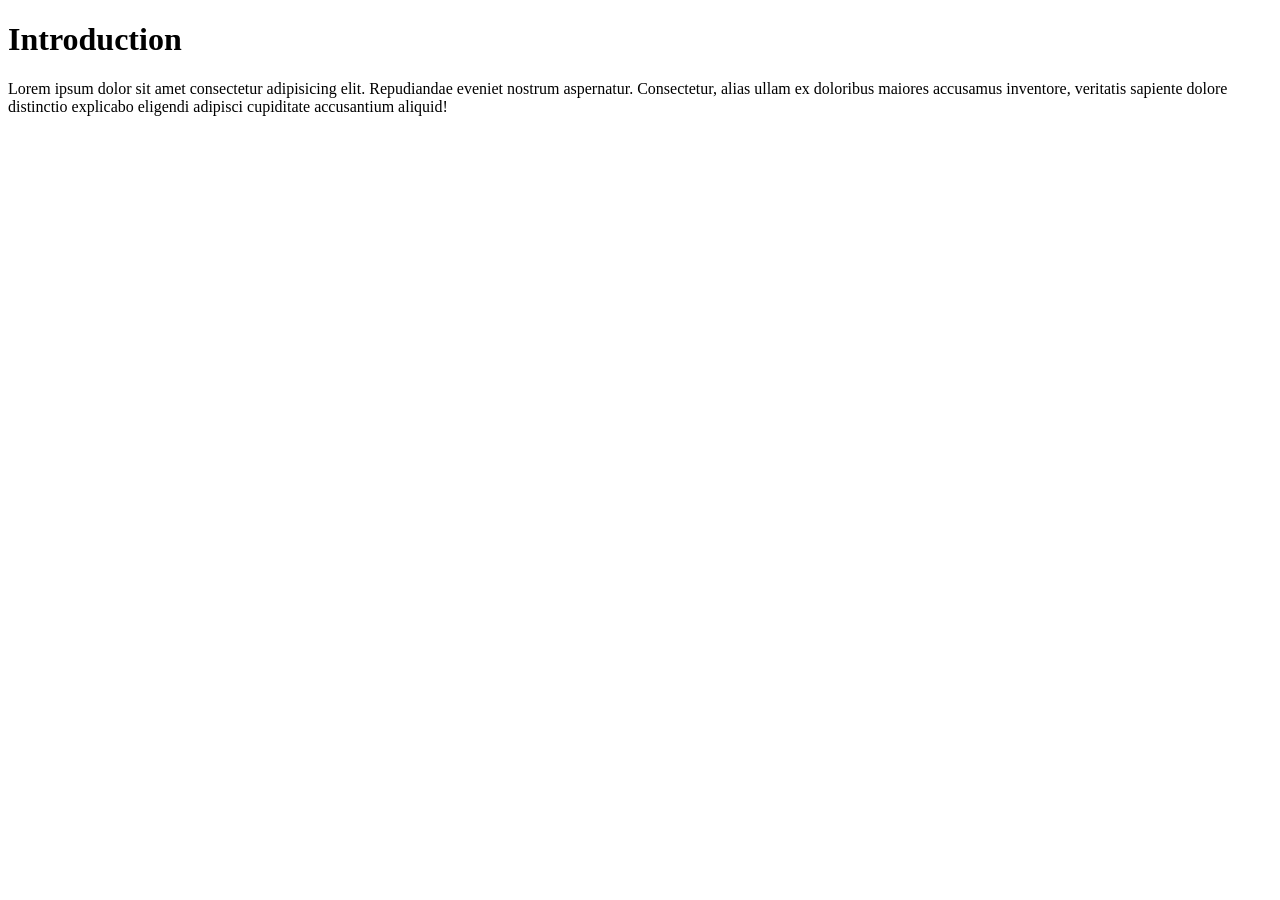
==== index.html @ 363ff252 "First Commit" ====
<!DOCTYPE html>
<html lang="en">
<head>
    <meta charset="UTF-8">
    <meta name="viewport" content="width=device-width, initial-scale=1.0">
    <title>Portfolio</title>
</head>
<body>
    <h1>Introduction</h1>
    <p>Lorem ipsum dolor sit amet consectetur adipisicing elit. Repudiandae eveniet nostrum aspernatur. Consectetur, alias ullam ex doloribus maiores accusamus inventore, veritatis sapiente dolore distinctio explicabo eligendi adipisci cupiditate accusantium aliquid!</p>
    
</body>
</html>
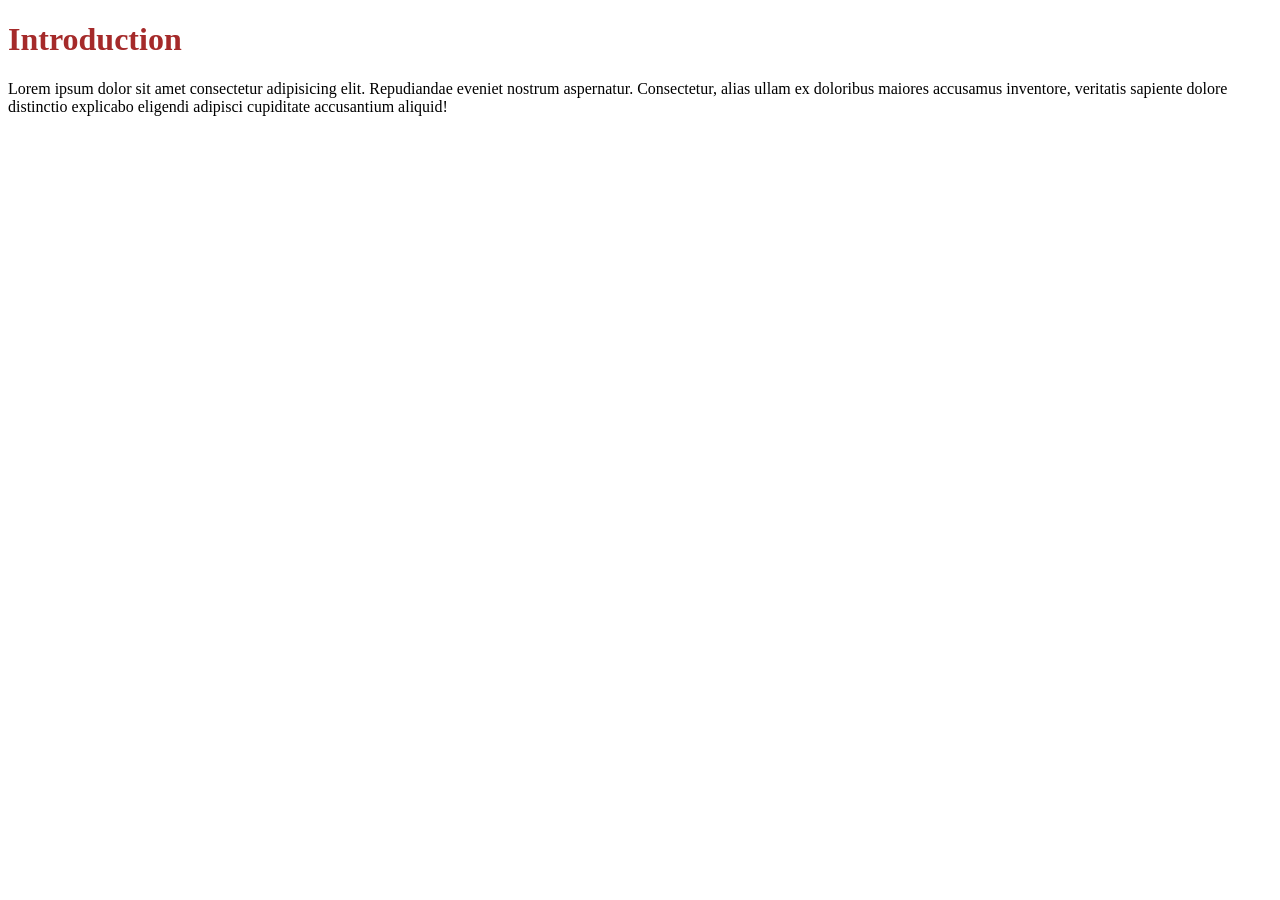
==== commit 2503ed7e: "Second Commit" ====
--- a/index.html
+++ b/index.html
@@ -6,7 +6,7 @@
     <title>Portfolio</title>
 </head>
 <body>
-    <h1>Introduction</h1>
+    <h1 style="color: brown;">Introduction</h1>
     <p>Lorem ipsum dolor sit amet consectetur adipisicing elit. Repudiandae eveniet nostrum aspernatur. Consectetur, alias ullam ex doloribus maiores accusamus inventore, veritatis sapiente dolore distinctio explicabo eligendi adipisci cupiditate accusantium aliquid!</p>
     
 </body>
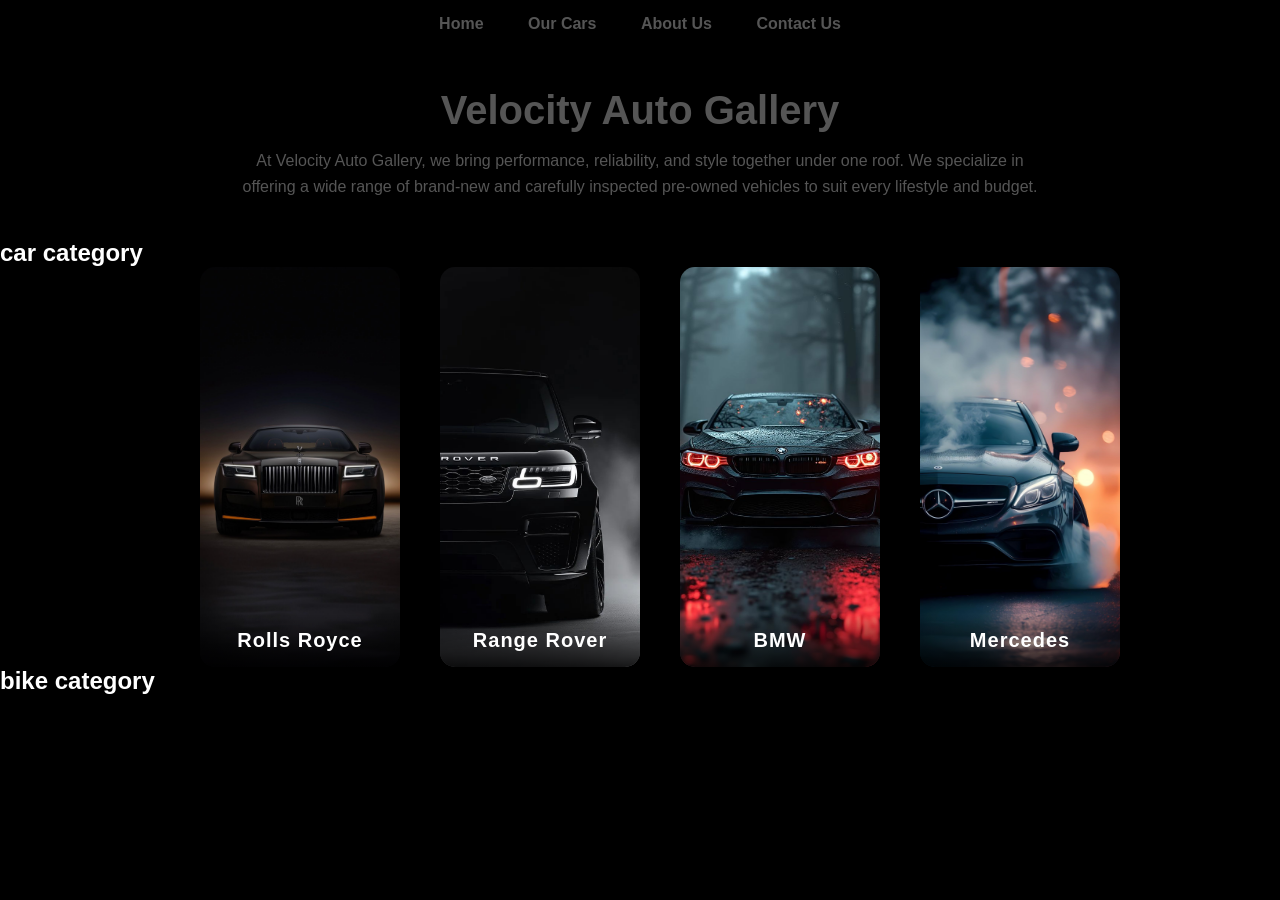
==== commit 6af1fc35: "Add files via upload" ====
--- a/index.html
+++ b/index.html
@@ -3,11 +3,76 @@
 <head>
     <meta charset="UTF-8">
     <meta name="viewport" content="width=device-width, initial-scale=1.0">
-    <title>Portfolio</title>
+    <title>Velocity Auto Gallery</title>
+    <link rel="stylesheet" href="style.css">
+    
 </head>
 <body>
-    <h1 style="color: brown;">Introduction</h1>
-    <p>Lorem ipsum dolor sit amet consectetur adipisicing elit. Repudiandae eveniet nostrum aspernatur. Consectetur, alias ullam ex doloribus maiores accusamus inventore, veritatis sapiente dolore distinctio explicabo eligendi adipisci cupiditate accusantium aliquid!</p>
+
+    <nav>
+        <a href="#">Home</a>
+        <a href="#">Our Cars</a>
+        <a href="#">About Us</a>
+        <a href="#">Contact Us</a>
+    </nav>
+
+    <header>
+        <h1>Velocity Auto Gallery</h1>
+        <p>
+            At Velocity Auto Gallery, we bring performance, reliability, and style together under one roof.
+            We specialize in offering a wide range of brand-new and carefully inspected pre-owned vehicles
+            to suit every lifestyle and budget.
+        </p>
+    </header>
+     <h2 style="color: white;">car category</h2>
+    <section class="car-section">
+      <!-- <h2 style="color: white;">car category</h2> -->
+      <br>
+       <br>
+      <br>
+      <br>
+      <br>
+      <br>
+      <br>
+
+        <a href="rolls roys.html" class="car-card">
+            <img src="static/img/rolls roys 1.jpg" alt="Rolls Royce">
+            <div class="car-name">Rolls Royce</div>
+        </a>
+
+        <a href="rang rover.html" class="car-card">
+            <img src="static/img/rang rover 1.jpg" alt="Range Rover">
+            <div class="car-name">Range Rover</div>
+        </a>
+
+        <a href="BMW.html" class="car-card">
+            <img src="static/img/BMW 1.jpg" alt="BMW">
+            <div class="car-name">BMW</div>
+        </a>
+
+        <a href="meredes.html" class="car-card">
+            <img src="static/img/mercedes 1.jpg" alt="Mercedes">
+            <div class="car-name">Mercedes </div>
+        </a>
+    </section>
+
+ <h2 style="color: white; ;"> bike category</h2>
+    <section class="Bikesection">
+        
+
+
+
+
+    </section>
+
+
+
+
+    <footer>
+     <p>copy right</p>
+
+    </footer>
     
+
 </body>
 </html>
--- a/style.css
+++ b/style.css
@@ -0,0 +1,104 @@
+/* Reset */
+* {
+    margin: 0;
+    padding: 0;
+    box-sizing: border-box;
+    font-family: Arial, Helvetica, sans-serif;
+    background-color: black;
+}
+
+/* Navigation */
+nav {
+    background: black;
+    padding: 15px;
+    text-align: center;
+}
+
+nav a {
+    color: #555;
+    text-decoration: none;
+    margin: 0 20px;
+    font-weight: bold;
+    transition: 0.3s;
+}
+
+nav a:hover {
+    color: #2e8673;
+}
+
+/* Header */
+header {
+    text-align: center;
+    padding: 40px 20px;
+}
+
+header h1 {
+    font-size: 40px;
+    margin-bottom: 15px;
+     color: #555;
+}
+
+header p {
+    max-width: 800px;
+    margin: auto;
+    color: #555;
+    line-height: 1.6;
+}
+
+/* Car Section */
+.car-section {
+    color: white;
+    display: flex;
+    justify-content: center;
+    flex-wrap: wrap;
+    gap: 40px;
+    
+}
+
+/* Car Card */
+.car-card {
+    position: relative;
+    width: 200px;
+    overflow: hidden;
+    border-radius: 15px;
+    text-decoration: none;
+    box-shadow: 0 8px 20px rgba(0,0,0,0.2);
+    transition: transform 0.4s ease;
+    
+}
+
+.car-card img {
+    width: 100%;
+    height: 400px;
+    object-fit: cover;
+    display: block;
+}
+
+/* Elegant Name Overlay */
+.car-name {
+    background-color: black;
+    position: absolute;
+    bottom: 0;
+    width: 100%;
+    padding: 15px;
+    background: linear-gradient(to top, rgba(0,0,0,0.8), transparent);
+    color: rgb(255, 255, 255);
+    font-size: 20px;
+    font-weight: bold;
+    text-align: center;
+    letter-spacing: 1px;
+}
+
+/* Hover Effect */
+.car-card:hover {
+    transform: translateY(-10px);
+}
+
+.car-card:hover img {
+    transform: scale(1.05);
+    transition: 0.5s ease;
+}
+.images img{
+    padding-left: 50px;
+    height: 500px;
+}
